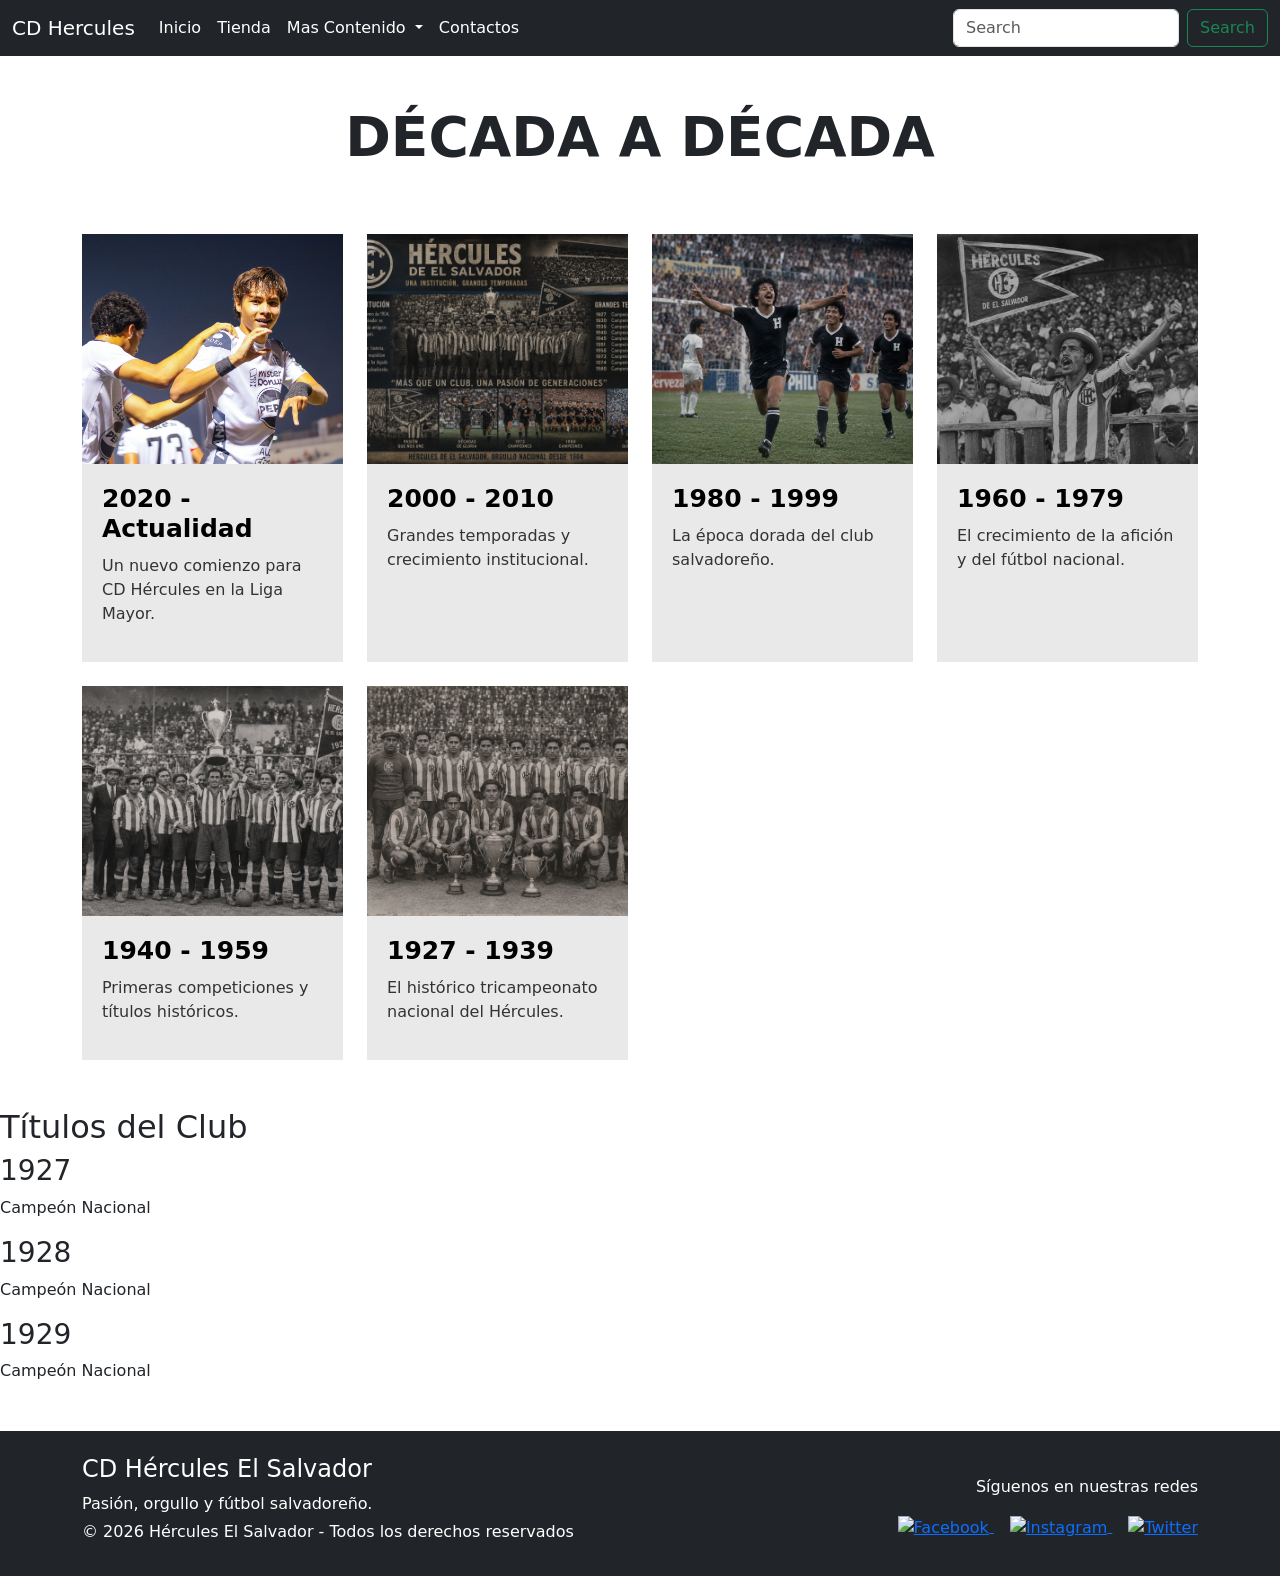
==== acerca.html @ 434c2390 "Nuevo repositorio" ====
<!DOCTYPE html>
<html lang="en">

<head>
    <meta charset="UTF-8">
    <meta name="viewport" content="width=device-width, initial-scale=1.0">
    <title>CD Hercules</title>
    <link rel="Icon" href="img/Hercules.png.jpeg">
    <link rel="stylesheet" href="css/acerca.css">
    <link href="https://cdn.jsdelivr.net/npm/bootstrap@5.0.2/dist/css/bootstrap.min.css" rel="stylesheet"
        integrity="sha384-EVSTQN3/azprG1Anm3QDgpJLIm9Nao0Yz1ztcQTwFspd3yD65VohhpuuCOmLASjC" crossorigin="anonymous">
</head>

<body>
    <nav class="navbar navbar-expand-lg navbar-dark bg-dark">
        <div class="container-fluid">
            <a class="navbar-brand" href="#">CD Hercules</a>
            <button class="navbar-toggler" type="button" data-bs-toggle="collapse"
                data-bs-target="#navbarSupportedContent" aria-controls="navbarSupportedContent" aria-expanded="false"
                aria-label="Toggle navigation">
                <span class="navbar-toggler-icon"></span>
            </button>
            <div class="collapse navbar-collapse" id="navbarSupportedContent">
                <ul class="navbar-nav me-auto mb-2 mb-lg-0">
                    <li class="nav-item">
                        <a class="nav-link active" aria-current="page" href="index.html">Inicio</a>
                    </li>
                    <li class="nav-item">
                        <a class="nav-link" href="tienda.html">Tienda</a>
                    </li>
                    <li class="nav-item dropdown">
                        <a class="nav-link dropdown-toggle" href="#" id="navbarDropdown" role="button"
                            data-bs-toggle="dropdown" aria-expanded="false">
                            Mas Contenido
                        </a>
                        <ul class="dropdown-menu" aria-labelledby="navbarDropdown">
                            <li><a class="dropdown-item" href="partidos.html">Partidos</a></li>
                            <li><a class="dropdown-item" href="entradas.html">Entradas</a></li>
                            <li>
                                <hr class="dropdown-divider">
                            </li>
                            <li><a class="dropdown-item" href="#">Hazte Socio</a></li>
                        </ul>
                    </li>
                    <li class="nav-item">
                        <a class="nav-link active" href="contactos.html" tabindex="-1"
                            aria-disabled="true">Contactos</a>
                    </li>
                </ul>
                <form class="d-flex">
                    <input class="form-control me-2" type="search" placeholder="Search" aria-label="Search">
                    <button class="btn btn-outline-success" type="submit">Search</button>
                </form>
            </div>
        </div>
    </nav>


    </div>
   
            <div class="collapse navbar-collapse" id="menu">

                <ul class="navbar-nav ms-auto">

                    <li class="nav-item">
                        <a class="nav-link active" href="#">Historia</a>
                    </li>

                    <li class="nav-item">
                        <a class="nav-link" href="#">Títulos</a>
                    </li>

                    <li class="nav-item">
                        <a class="nav-link" href="#">Leyendas</a>
                    </li>

                    <li class="nav-item">
                        <a class="nav-link" href="#">Estadio</a>
                    </li>

                </ul>

            </div>

        </div>

    </nav>

    <!-- TITULO -->
    <section class="container py-5">

        <h1 class="titulo text-center">
            DÉCADA A DÉCADA
        </h1>

        <!-- GRID -->
        <div class="row g-4 mt-2">

            <!-- CARD 1 -->
            <div class="col-lg-3 col-md-6 col-12">

                <div class="historia-card">

                    <img src="img/gloria.jpg" class="img-fluid" alt="">

                    <div class="contenido">

                        <h3>2020 - Actualidad</h3>

                        <p>
                            Un nuevo comienzo para CD Hércules en la Liga Mayor.
                        </p>

                    </div>

                </div>

            </div>

            <!-- CARD 2 -->
            <div class="col-lg-3 col-md-6 col-12">

                <div class="historia-card">

                    <img src="img/200.png" class="img-fluid" alt="">

                    <div class="contenido">

                        <h3>2000 - 2010</h3>

                        <p>
                            Grandes temporadas y crecimiento institucional.
                        </p>

                    </div>

                </div>

            </div>

            <!-- CARD 3 -->
            <div class="col-lg-3 col-md-6 col-12">

                <div class="historia-card">

                    <img src="img/1980.png" class="img-fluid" alt="">

                    <div class="contenido">

                        <h3>1980 - 1999</h3>

                        <p>
                            La época dorada del club salvadoreño.
                        </p>

                    </div>

                </div>

            </div>

            <!-- CARD 4 -->
            <div class="col-lg-3 col-md-6 col-12">

                <div class="historia-card">

                    <img src="img/pasion.png" class="img-fluid" alt="">

                    <div class="contenido">

                        <h3>1960 - 1979</h3>

                        <p>
                            El crecimiento de la afición y del fútbol nacional.
                        </p>

                    </div>

                </div>

            </div>

            <!-- CARD 5 -->
            <div class="col-lg-3 col-md-6 col-12">

                <div class="historia-card">

                    <img src="img/1930.png" class="img-fluid" alt="">

                    <div class="contenido">

                        <h3>1940 - 1959</h3>

                        <p>
                            Primeras competiciones y títulos históricos.
                        </p>

                    </div>

                </div>

            </div>

            <!-- CARD 6 -->
            <div class="col-lg-3 col-md-6 col-12">

                <div class="historia-card">

                    <img src="img/1927.png" class="img-fluid" alt="">

                    <div class="contenido">

                        <h3>1927 - 1939</h3>

                        <p>
                            El histórico tricampeonato nacional del Hércules.
                        </p>

                    </div>

                </div>

            </div>

        </div>

    </section>

    <div class="section">

        <h2>Títulos del Club</h2>

        <div class="achievements">

            <div class="achievement">
                <h3>1927</h3>
                <p>Campeón Nacional</p>
            </div>

            <div class="achievement">
                <h3>1928</h3>
                <p>Campeón Nacional</p>
            </div>

            <div class="achievement">
                <h3>1929</h3>
                <p>Campeón Nacional</p>
            </div>

        </div>
    </div>

    
      <footer class="bg-dark text-white pt-4 pb-3 mt-5">

            <div class="container">

                <div class="row align-items-center text-center text-md-start">

                    <!-- TEXTO -->
                    <div class="col-md-6 mb-3">
                        <h4>CD Hércules El Salvador</h4>

                        <p class="mb-1">
                            Pasión, orgullo y fútbol salvadoreño.
                        </p>

                        <p class="mb-0">
                            &copy; 2026 Hércules El Salvador - Todos los derechos reservados
                        </p>
                    </div>

                    <!-- REDES SOCIALES -->
                    <div class="col-md-6 text-center text-md-end">

                        <p class="mb-3">Síguenos en nuestras redes</p>

                        <a href="https://www.facebook.com/cdhercules.sv/" target="_blank" class="me-3">
                            <img src="https://cdn-icons-png.flaticon.com/512/733/733547.png" alt="Facebook" width="40">
                        </a>

                        <a href="https://www.instagram.com/cdhercules_sv/" target="_blank" class="me-3">
                            <img src="https://cdn-icons-png.flaticon.com/512/733/733558.png" alt="Instagram" width="40">
                        </a>

                        <a href="https://x.com/cdhercules_sv" target="_blank">
                            <img src="https://cdn-icons-png.flaticon.com/512/733/733579.png" alt="Twitter" width="40">
                        </a>

                    </div>

                </div>

            </div>

        </footer>

    <script src="https://cdn.jsdelivr.net/npm/bootstrap@5.0.2/dist/js/bootstrap.bundle.min.js"
            integrity="sha384-MrcW6ZMFYlzcLA8Nl+NtUVF0sA7MsXsP1UyJoMp4YLEuNSfAP+JcXn/tWtIaxVXM"
            crossorigin="anonymous"></script>

</body>

</html>
---- css/acerca.css ----
body{
    background: #101326;
    font-family: Arial, Helvetica, sans-serif;
    color: white;
}


.barra{
    background: #0b0d1a;
    border-bottom: 3px solid #a50044;
}

.nav-link{
    color: white !important;
    transition: 0.3s;
}

.nav-link:hover{
    color: gold !important;
}


.titulo{
    font-size: 55px;
    font-weight: bold;
    margin-bottom: 40px;
}


.historia-card{
    background: #e9e9e9;
    color: black;
    overflow: hidden;
    transition: 0.3s;
    height: 100%;
    cursor: pointer;
}

.historia-card:hover{
    transform: translateY(-8px);
}

.historia-card img{
    width: 100%;
    height: 230px;
    object-fit: cover;
}


.contenido{
    padding: 20px;
}

.contenido h3{
    font-size: 25px;
    font-weight: bold;
    margin-bottom: 10px;
}

.contenido p{
    font-size: 16px;
    color: #333;
}


@media(max-width:768px){

    .titulo{
        font-size: 35px;
    }

    .historia-card img{
        height: 200px;
    }

}
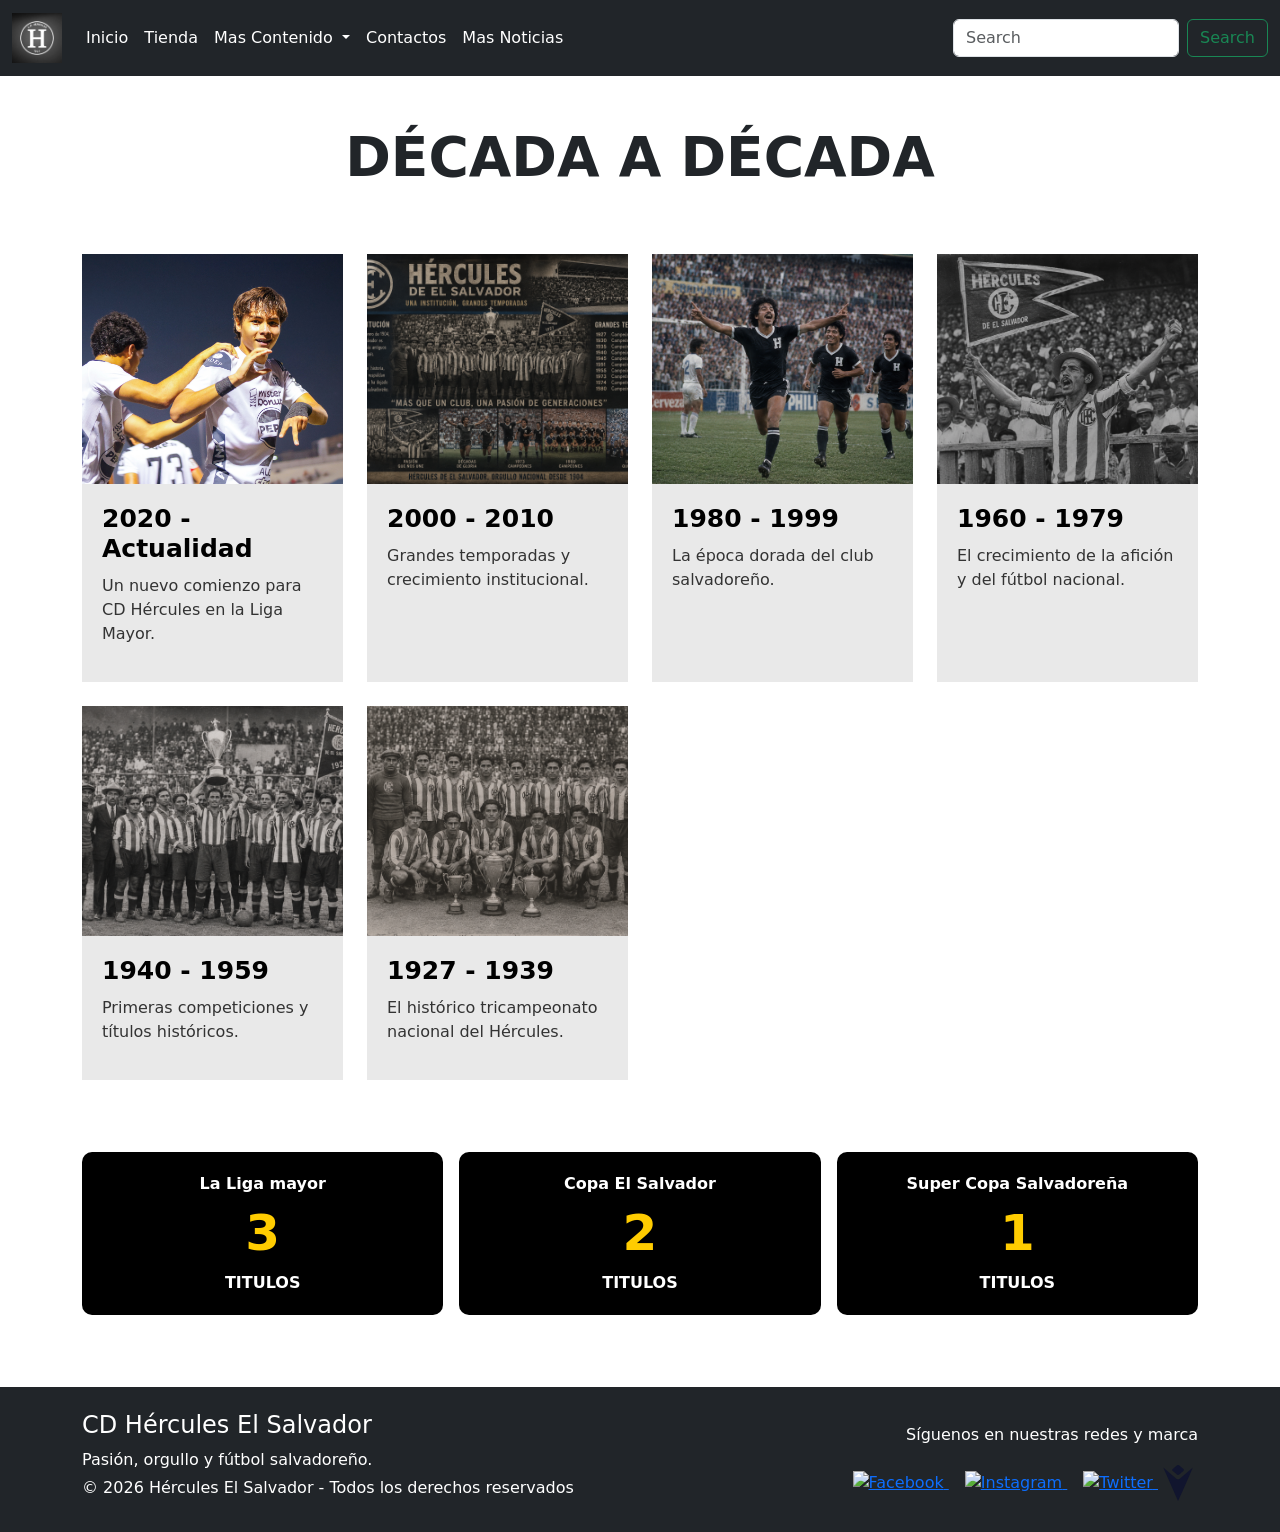
==== commit 8595c978: "se agregaron nuevos cambios" ====
--- a/acerca.html
+++ b/acerca.html
@@ -14,7 +14,7 @@
 <body>
     <nav class="navbar navbar-expand-lg navbar-dark bg-dark">
         <div class="container-fluid">
-            <a class="navbar-brand" href="#">CD Hercules</a>
+            <a class="navbar-brand" href="#"><img src="img/Hercules.png.jpeg" alt="CD Hercules" width="50"></a>
             <button class="navbar-toggler" type="button" data-bs-toggle="collapse"
                 data-bs-target="#navbarSupportedContent" aria-controls="navbarSupportedContent" aria-expanded="false"
                 aria-label="Toggle navigation">
@@ -46,6 +46,11 @@
                         <a class="nav-link active" href="contactos.html" tabindex="-1"
                             aria-disabled="true">Contactos</a>
                     </li>
+
+                    <li class="nav-item">
+                        <a class="nav-link active" href="equipo.html" tabindex="-1"
+                            aria-disabled="true">Mas Noticias</a>
+                    </li>
                 </ul>
                 <form class="d-flex">
                     <input class="form-control me-2" type="search" placeholder="Search" aria-label="Search">
@@ -225,33 +230,44 @@
         </div>
 
     </section>
-
-    <div class="section">
-
-        <h2>Títulos del Club</h2>
-
-        <div class="achievements">
-
-            <div class="achievement">
-                <h3>1927</h3>
-                <p>Campeón Nacional</p>
-            </div>
-
-            <div class="achievement">
-                <h3>1928</h3>
-                <p>Campeón Nacional</p>
-            </div>
-
-            <div class="achievement">
-                <h3>1929</h3>
-                <p>Campeón Nacional</p>
-            </div>
-
-        </div>
+<div class="container py-4">
+    <div class="row g-3">
+
+        <!-- Card 1 -->
+        <div class="col-md-4">
+            <div class="trophy-card d-flex flex-column align-items-center justify-content-center">
+                <div class="title">La Liga mayor</div>
+                <i class="bi bi-trophy-fill trophy-icon"></i>
+                <div class="number">3</div>
+                <div class="small-text">TITULOS</div>
+            </div>
+        </div>
+
+        <!-- Card 2 -->
+        <div class="col-md-4">
+            <div class="trophy-card d-flex flex-column align-items-center justify-content-center">
+                <div class="title">Copa El Salvador</div>
+                <i class="bi bi-trophy-fill trophy-icon"></i>
+                <div class="number">2</div>
+                <div class="small-text">TITULOS</div>
+            </div>
+        </div>
+
+        <!-- Card 3 -->
+        <div class="col-md-4">
+            <div class="trophy-card d-flex flex-column align-items-center justify-content-center">
+                <div class="title">Super Copa Salvadoreña</div>
+                <i class="bi bi-trophy-fill trophy-icon"></i>
+                <div class="number">1</div>
+                <div class="small-text">TITULOS</div>
+            </div>
+        </div>
+
     </div>
+</div>
 
     
-      <footer class="bg-dark text-white pt-4 pb-3 mt-5">
+              <footer class="bg-dark text-white pt-4 pb-3 mt-5">
 
             <div class="container">
 
@@ -273,7 +289,7 @@
                     <!-- REDES SOCIALES -->
                     <div class="col-md-6 text-center text-md-end">
 
-                        <p class="mb-3">Síguenos en nuestras redes</p>
+                        <p class="mb-3">Síguenos en nuestras redes y marca</p>
 
                         <a href="https://www.facebook.com/cdhercules.sv/" target="_blank" class="me-3">
                             <img src="https://cdn-icons-png.flaticon.com/512/733/733547.png" alt="Facebook" width="40">
@@ -287,13 +303,15 @@
                             <img src="https://cdn-icons-png.flaticon.com/512/733/733579.png" alt="Twitter" width="40">
                         </a>
 
-                    </div>
-
-                </div>
-
-            </div>
-
-        </footer>
+                         <a href="https://www.macron.com/wo/" target="_blank">
+                            <img src="img/marca.png" alt="" width="40">
+                        </a>
+
+                    </div>
+
+                </div>
+
+            </div>
 
     <script src="https://cdn.jsdelivr.net/npm/bootstrap@5.0.2/dist/js/bootstrap.bundle.min.js"
             integrity="sha384-MrcW6ZMFYlzcLA8Nl+NtUVF0sA7MsXsP1UyJoMp4YLEuNSfAP+JcXn/tWtIaxVXM"
--- a/css/acerca.css
+++ b/css/acerca.css
@@ -73,4 +73,27 @@
         height: 200px;
     }
 
+}
+
+.trophy-card{
+    background: linear-gradient(90deg, rgba(0, 0, 0, 1), rgba(0, 0, 0, 1));
+    border-radius: 10px;
+    padding: 20px;
+    text-align: center;
+}
+
+.trophy-icon{
+    color: gold;
+    font-size: 50px;
+}
+
+.number{
+    color: #ffcc00;
+    font-size: 50px;
+    font-weight: bold;
+}
+
+.title, .small-text{
+    color: white;
+    font-weight: bold;
 }
